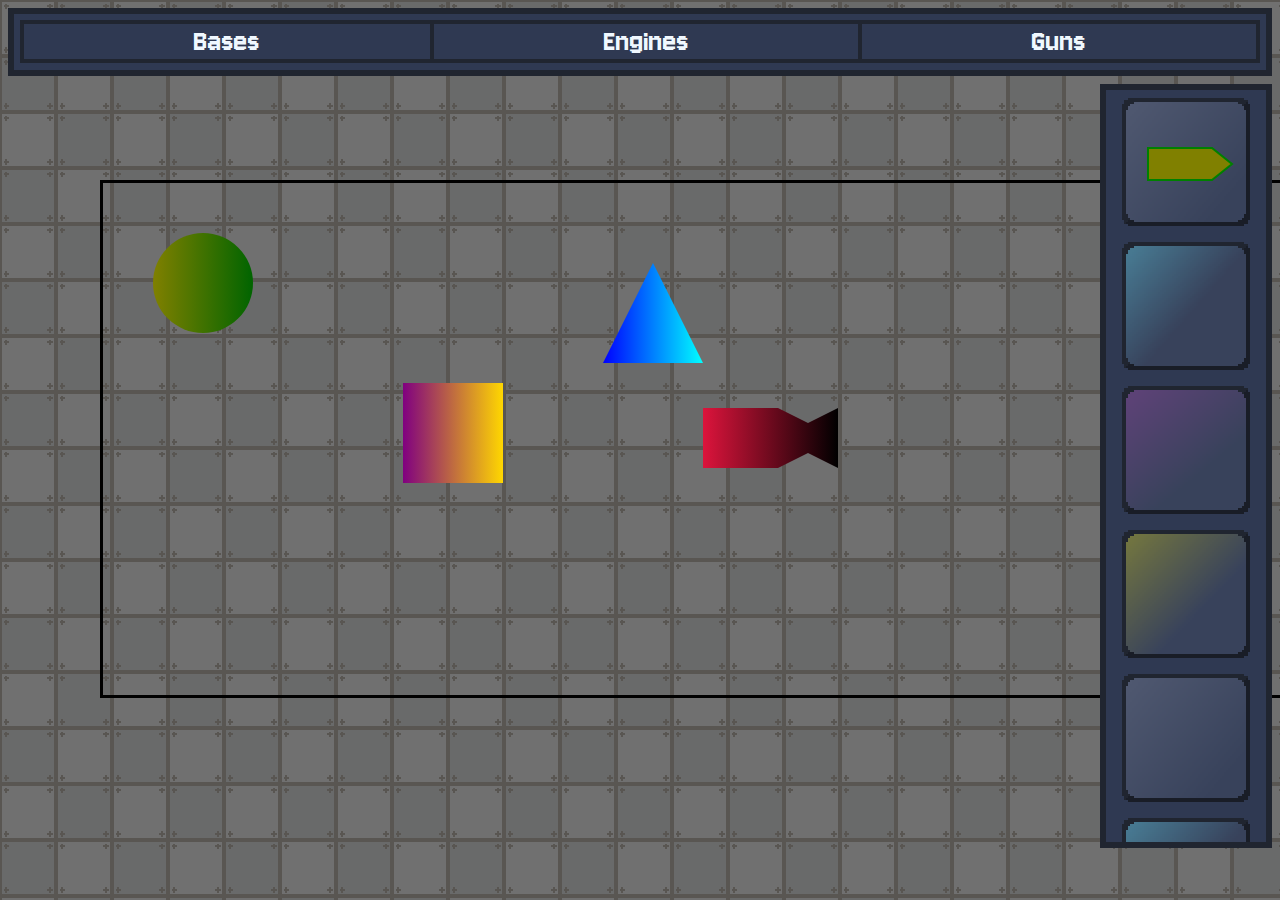
==== index.html @ 51c2b45f "new color" ====
<!DOCTYPE html>
<html lang="ru">
<head>
    <meta charset="UTF-8">
    <meta name="viewport" content="width=device-width, initial-scale=1.0">
    <link rel="stylesheet" href="style.css">
    <link rel="preconnect" href="https://fonts.googleapis.com">
    <link rel="preconnect" href="https://fonts.gstatic.com" crossorigin>
    <link href="https://fonts.googleapis.com/css2?family=Great+Vibes&family=Jersey+10&family=Kanit:ital,wght@0,100;0,200;0,300;0,400;0,500;0,600;0,700;0,800;0,900;1,100;1,200;1,300;1,400;1,500;1,600;1,700;1,800;1,900&family=Pixelify+Sans&family=Roboto:ital,wght@0,100;0,300;0,400;0,500;0,700;0,900;1,100;1,300;1,400;1,500;1,700;1,900&family=Rubik+Vinyl&display=swap" rel="stylesheet">
    <title>Space ships</title>
</head>
<body>
    <div class="navigation-menu">
        <a href="" class="navi-button">Bases</a>     
        <a href="" class="navi-button">Engines</a>
        <a href="" class="navi-button">Guns</a>
    </div>

    <div class="main-area">
        <!-- <img src="assets/main_square.png" style="position: absolute;"> -->
            <svg id="zone" viewBox="0 0 1400 512" height="512" width="1400">
                <defs>
                    <linearGradient id="gradient1">
                        <stop offset="0%" stop-color="olive"></stop>
                        <stop offset="100%" stop-color="darkgreen"></stop>
                    </linearGradient>

                    <linearGradient id="gradient2">
                        <stop offset="0%" stop-color="blue"></stop>
                        <stop offset="100%" stop-color="aqua"></stop>
                    </linearGradient>

                    <linearGradient id="gradient3">
                        <stop offset="0%" stop-color="purple"></stop>
                        <stop offset="100%" stop-color="gold"></stop>
                    </linearGradient>

                    <linearGradient id="gradient4">
                        <stop offset="0%" stop-color="crimson"></stop>
                        <stop offset="100%" stop-color="black"></stop>
                    </linearGradient>
                  </defs>

                  <circle class="figure" cx="100" cy="100" r="50" fill="url(#gradient1)"></circle>
                  <rect class="figure" x="300" y="200" width="100" height="100" fill="url(#gradient3)"></rect>
                  <path class="figure" d="M 500 180 h 100 l -50 -100 z" fill="url(#gradient2)"></path>
                  <path class="figure" d="M 400 150 h 50 l 20 10 l 20 -10 v 40 l -20 -10 l -20 10 h -50 z" fill="url(#gradient4)" style="scale: 1.5"></path>

            </svg>
    </div>

    <scroll-container class="right-menu">
        <scroll-page id="a1">
            <img class="slot" src="assets/slot_common.png" alt="">
            <svg id="part" width=64 height=64>
                <path 
                d="M 13 24
                h32
                l 10 8
                l -10 8
                h-32
                z"
                stroke-width="1" stroke="green" fill="olive"></path>
            </svg>
        </scroll-page>
        <scroll-page id="a2">
            <img class="slot" src="assets/slot_rare.png" alt="">
        </scroll-page>
        <scroll-page id="a2">
            <img class="slot" src="assets/slot_epic.png" alt="">
        </scroll-page>
        <scroll-page id="a2">
            <img class="slot" src="assets/slot_legendary.png" alt="">
        </scroll-page>
        <scroll-page id="a1">
            <img class="slot" src="assets/slot_common.png" alt="">
        </scroll-page>
        <scroll-page id="a2">
            <img class="slot" src="assets/slot_rare.png" alt="">
        </scroll-page>
        <scroll-page id="a2">
            <img class="slot" src="assets/slot_epic.png" alt="">
        </scroll-page>
        <scroll-page id="a2">
            <img class="slot" src="assets/slot_legendary.png" alt="">
        </scroll-page>
        <scroll-page id="a1">
            <img class="slot" src="assets/slot_common.png" alt="">
        </scroll-page>
        <scroll-page id="a2">
            <img class="slot" src="assets/slot_rare.png" alt="">
        </scroll-page>
        <scroll-page id="a2">
            <img class="slot" src="assets/slot_epic.png" alt="">
        </scroll-page>
        <scroll-page id="a2">
            <img class="slot" src="assets/slot_legendary.png" alt="">
        </scroll-page>
    </scroll-container>
    <script src="script.js"></script>
</body>
</html>
---- style.css ----
:root {
    --menu-border: 4px;
}

body {
    background-image: url("assets/plate_back.png");
    background-size: 7em;
    image-rendering: pixelated;


    font-family: "Jersey 10", serif;
    font-weight: 400;
    font-style: normal;
    overflow-x: hidden;
}

.navigation-menu {
    display: flex;
    font-size: 2em;
    background-color: #2f3952;
    padding: 0.2em;
    border: #202530 solid 6px;
}

.navi-button {
    flex: auto;
    text-align: center;
    border-bottom: #202530 solid var(--menu-border);
    border-top: #202530 solid var(--menu-border);
    border-left: #202530 solid calc(var(--menu-border)/2);
    border-right: #202530 solid calc(var(--menu-border)/2);

}

.navi-button:first-child{
    border-left: #202530 solid var(--menu-border);
}
.navi-button:last-child{
    border-right: #202530 solid var(--menu-border);
}

a.navi-button:hover {
    background-color: #343f59;
}

a.navi-button:hover,
a.navi-button:active,
a.navi-button {
    text-decoration: none;
    color: aliceblue;
}

.right-menu {
    position: absolute;
    right: 8px;
    display: block;
    background-color: #2f3952;
    border: #202530 solid 6px;
    width: 10em;
    height: 47em;
    overflow-x: hidden;
    overflow-y: scroll;
    margin-left: auto;
    margin-top: 0.5em;

}

scroll-page {
    transition: 0.5s;
    justify-content: center;
    display: flex;
    
}

.slot {
    scale: 2;
    margin: 2.5em;
}
scroll-page:hover {
    transition: 0.5s;
    scale: 1.1;
}

.main-area {
    position: absolute;
    top: 180px;
    left: 100px;
}

#zone {
    border: black solid 3px;
}

#part {
    position: absolute;
    scale: 2;
    translate: 0px 42px;
}

.figure:hover {
    stroke:aquamarine;
    stroke-width: 2;
}

/* .pixelify-sans-def {
    font-family: "Pixelify Sans", serif;
    font-optical-sizing: auto;
    font-weight: 400;
    font-style: normal;
  } */
  
/* border-bottom-left-radius: 32px;
  border-bottom-right-radius: 32px; */
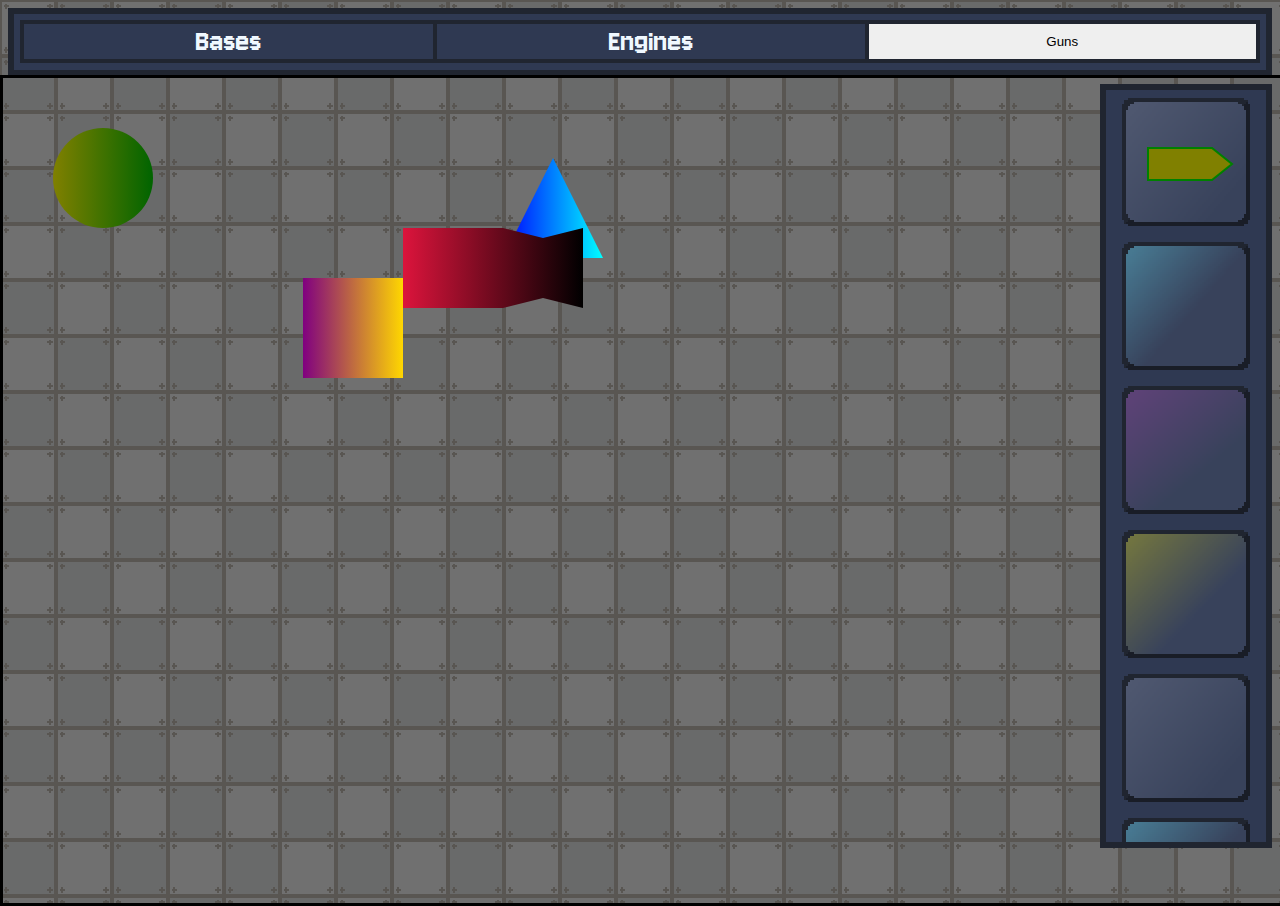
==== commit 7a1cab97: "возможность добавлять фигуру" ====
--- a/index.html
+++ b/index.html
@@ -13,12 +13,12 @@
     <div class="navigation-menu">
         <a href="" class="navi-button">Bases</a>     
         <a href="" class="navi-button">Engines</a>
-        <a href="" class="navi-button">Guns</a>
+        <button href="" class="navi-button" id="b1">Guns</button>
     </div>
 
     <div class="main-area">
-        <!-- <img src="assets/main_square.png" style="position: absolute;"> -->
-            <svg id="zone" viewBox="0 0 1400 512" height="512" width="1400">
+        <!-- <svg id="zone" viewBox="0 0 1400 512" height="512" width="1400"> -->
+            <svg id="zone">
                 <defs>
                     <linearGradient id="gradient1">
                         <stop offset="0%" stop-color="olive"></stop>
@@ -44,8 +44,7 @@
                   <circle class="figure" cx="100" cy="100" r="50" fill="url(#gradient1)"></circle>
                   <rect class="figure" x="300" y="200" width="100" height="100" fill="url(#gradient3)"></rect>
                   <path class="figure" d="M 500 180 h 100 l -50 -100 z" fill="url(#gradient2)"></path>
-                  <path class="figure" d="M 400 150 h 50 l 20 10 l 20 -10 v 40 l -20 -10 l -20 10 h -50 z" fill="url(#gradient4)" style="scale: 1.5"></path>
-
+                  <path class="figure" d="M 400 150 h 100 l 40 10 l 40 -10 v 80 l -40 -10 l -40 10 h -100 z" fill="url(#gradient4)"></path>
             </svg>
     </div>
 
--- a/style.css
+++ b/style.css
@@ -12,6 +12,8 @@
     font-weight: 400;
     font-style: normal;
     overflow-x: hidden;
+
+    overflow: hidden;
 }
 
 .navigation-menu {
@@ -83,12 +85,17 @@
 
 .main-area {
     position: absolute;
-    top: 180px;
-    left: 100px;
+    left: 0px;
+    bottom: 0px;
+    right: 0px;
+    top: 75px;
 }
 
 #zone {
     border: black solid 3px;
+    width: 100%;
+    height: 100%;
+    position: absolute;
 }
 
 #part {
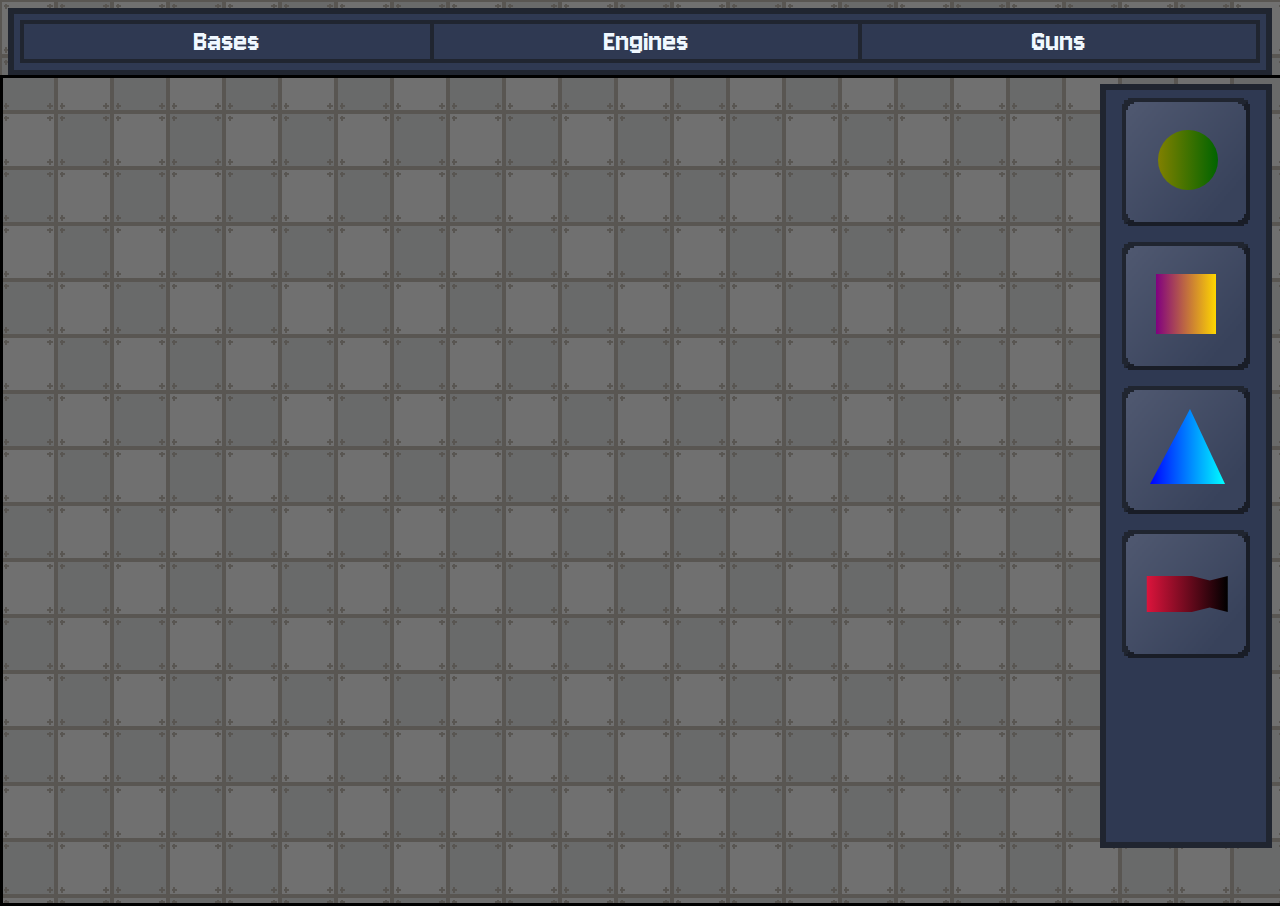
==== commit d5b9b0ab: "можно добавлять фигуры из панели справа" ====
--- a/index.html
+++ b/index.html
@@ -13,11 +13,10 @@
     <div class="navigation-menu">
         <a href="" class="navi-button">Bases</a>     
         <a href="" class="navi-button">Engines</a>
-        <button href="" class="navi-button" id="b1">Guns</button>
+        <a href="" class="navi-button" id="b1">Guns</a>
     </div>
 
     <div class="main-area">
-        <!-- <svg id="zone" viewBox="0 0 1400 512" height="512" width="1400"> -->
             <svg id="zone">
                 <defs>
                     <linearGradient id="gradient1">
@@ -41,60 +40,38 @@
                     </linearGradient>
                   </defs>
 
-                  <circle class="figure" cx="100" cy="100" r="50" fill="url(#gradient1)"></circle>
-                  <rect class="figure" x="300" y="200" width="100" height="100" fill="url(#gradient3)"></rect>
+                  <!-- <circle class="figure" cx="100" cy="100" r="50" fill="url(#gradient1)"></circle>
+                  <rect class="figure" x="200" y="230" width="100" height="100" fill="url(#gradient3)"></rect>
                   <path class="figure" d="M 500 180 h 100 l -50 -100 z" fill="url(#gradient2)"></path>
-                  <path class="figure" d="M 400 150 h 100 l 40 10 l 40 -10 v 80 l -40 -10 l -40 10 h -100 z" fill="url(#gradient4)"></path>
+                  <path class="figure" d="M 720 350 h 100 l 40 10 l 40 -10 v 80 l -40 -10 l -40 10 h -100 z" fill="url(#gradient4)"></path> -->
             </svg>
     </div>
 
-    <scroll-container class="right-menu">
-        <scroll-page id="a1">
-            <img class="slot" src="assets/slot_common.png" alt="">
-            <svg id="part" width=64 height=64>
-                <path 
-                d="M 13 24
-                h32
-                l 10 8
-                l -10 8
-                h-32
-                z"
-                stroke-width="1" stroke="green" fill="olive"></path>
+    <scroll-container class="right-menu" draggable="false">
+        <scroll-page class="slot" id="slot-1">
+            <svg class="part-icon" width="128px" height="128px">
+                <circle cx="66" cy="70" r="30" fill="url(#gradient1)"></circle>
             </svg>
+            <img class="part-slot" src="assets/slot_common.png" alt="" draggable="false">
         </scroll-page>
-        <scroll-page id="a2">
-            <img class="slot" src="assets/slot_rare.png" alt="">
+        <scroll-page class="slot" id="slot-2">
+            <svg class="part-icon" width="128px" height="128px">
+                <rect x="34" y="40" width="60" height="60" fill="url(#gradient3)"></rect>
+            </svg>
+            <img class="part-slot" src="assets/slot_common.png" alt="" draggable="false">
         </scroll-page>
-        <scroll-page id="a2">
-            <img class="slot" src="assets/slot_epic.png" alt="">
+        <scroll-page class="slot" id="slot-3">
+            <svg class="part-icon" width="128px" height="128px">
+                <path d="M 28 106 h 75 l -35 -75 z" fill="url(#gradient2)"></path>
+            </svg>
+            <img class="part-slot" src="assets/slot_common.png" alt="" draggable="false">
         </scroll-page>
-        <scroll-page id="a2">
-            <img class="slot" src="assets/slot_legendary.png" alt="">
-        </scroll-page>
-        <scroll-page id="a1">
-            <img class="slot" src="assets/slot_common.png" alt="">
-        </scroll-page>
-        <scroll-page id="a2">
-            <img class="slot" src="assets/slot_rare.png" alt="">
-        </scroll-page>
-        <scroll-page id="a2">
-            <img class="slot" src="assets/slot_epic.png" alt="">
-        </scroll-page>
-        <scroll-page id="a2">
-            <img class="slot" src="assets/slot_legendary.png" alt="">
-        </scroll-page>
-        <scroll-page id="a1">
-            <img class="slot" src="assets/slot_common.png" alt="">
-        </scroll-page>
-        <scroll-page id="a2">
-            <img class="slot" src="assets/slot_rare.png" alt="">
-        </scroll-page>
-        <scroll-page id="a2">
-            <img class="slot" src="assets/slot_epic.png" alt="">
-        </scroll-page>
-        <scroll-page id="a2">
-            <img class="slot" src="assets/slot_legendary.png" alt="">
-        </scroll-page>
+        <scroll-page class="slot" id="slot-4">
+            <svg class="part-icon" width="128px" height="128px">
+                <path d="M 55 120 h 100 l 40 10 l 40 -10 v 80 l -40 -10 l -40 10 h -100 z" fill="url(#gradient4)" style="scale: 0.45;"></path>
+            </svg>
+            <img class="part-slot" src="assets/slot_common.png" alt="" draggable="false">
+        </scroll-page>  
     </scroll-container>
     <script src="script.js"></script>
 </body>
--- a/style.css
+++ b/style.css
@@ -74,10 +74,13 @@
     
 }
 
-.slot {
+.part-slot {
     scale: 2;
     margin: 2.5em;
+    user-select: none;
 }
+
+
 scroll-page:hover {
     transition: 0.5s;
     scale: 1.1;
@@ -98,10 +101,11 @@
     position: absolute;
 }
 
-#part {
+.part-icon {
     position: absolute;
-    scale: 2;
-    translate: 0px 42px;
+    /* scale: 2; */
+    /* translate: 0px 42px; */
+    z-index: 1;
 }
 
 .figure:hover {
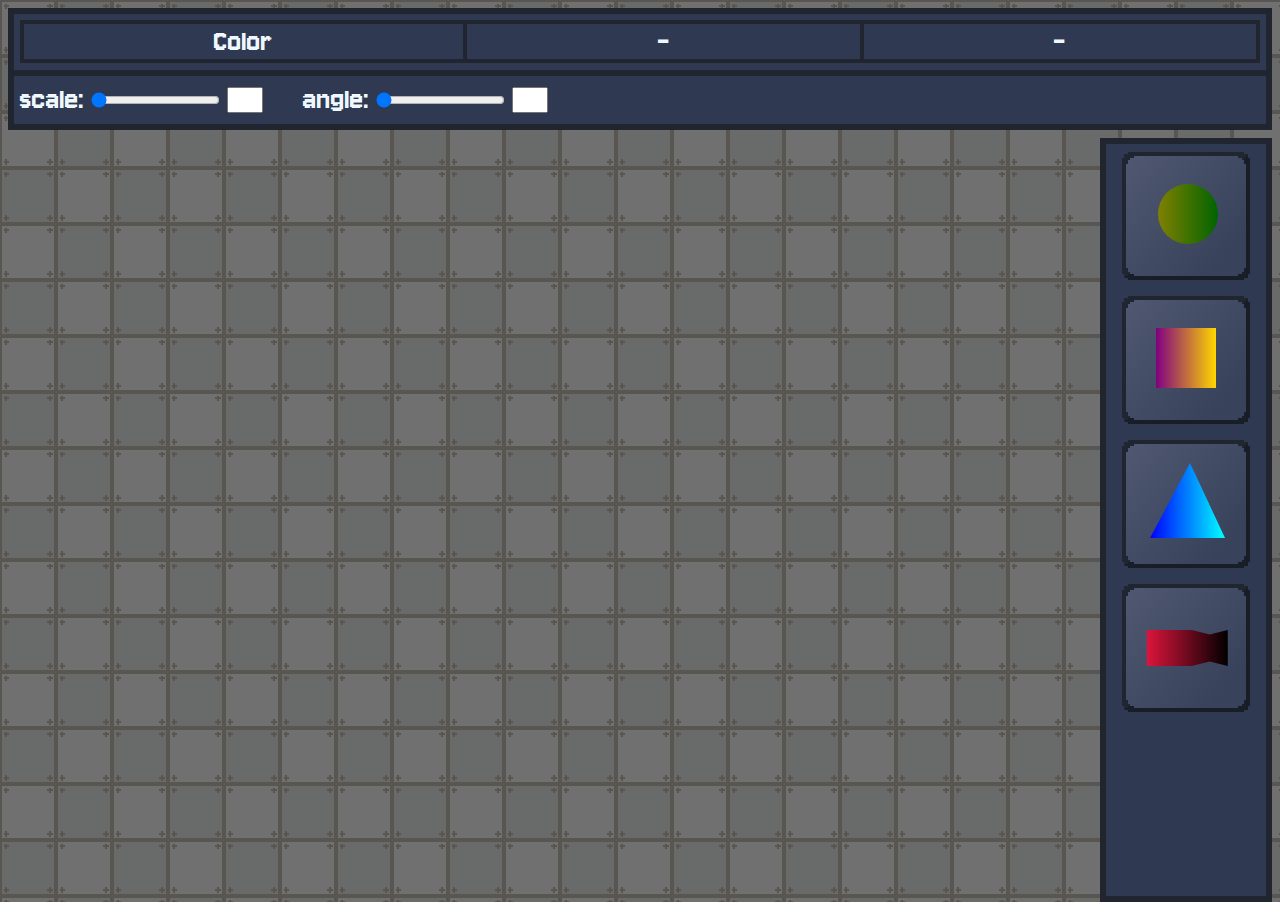
==== commit cb8f20d5: "изменение угла наклона, скейлинга и цвета фигур" ====
--- a/index.html
+++ b/index.html
@@ -11,9 +11,21 @@
 </head>
 <body>
     <div class="navigation-menu">
-        <a href="" class="navi-button">Bases</a>     
-        <a href="" class="navi-button">Engines</a>
-        <a href="" class="navi-button" id="b1">Guns</a>
+        <div id="color-b" class="navi-button">Color</div>     
+        <div class="navi-button">-</div>
+        <div class="navi-button">-</div>
+    </div>
+    <div class="config-menu">
+        <div class="config-elem">
+            scale:
+            <input type="range" id="scale-bar" min="0.01" max="3" value="0" step="0.01">
+            <input type="text" id="scale-progress" class="progress-text"></input>
+        </div>
+        <div class="config-elem">
+            angle:
+            <input type="range" id="angle-bar" min="0" max="360" value="0" step="1">
+            <input type="text" id="angle-progress" class="progress-text"></input>
+        </div>
     </div>
 
     <div class="main-area">
--- a/style.css
+++ b/style.css
@@ -24,6 +24,31 @@
     border: #202530 solid 6px;
 }
 
+.config-menu {
+    display: flex;
+    font-size: 2em;
+    background-color: #2f3952;
+    padding: 0.2em;
+    border-bottom: #202530 solid 6px;
+    border-right: #202530 solid 6px;
+    border-left: #202530 solid 6px;
+    color: aliceblue;
+    grid-gap: 40px;
+}
+
+.config-elem {
+    display: flex;
+    grid-gap: 5px;
+    color: aliceblue;
+    align-items: center;
+}
+
+.progress-text {
+    width: 28px;
+    height: 20px;
+    text-align: center;
+}
+
 .navi-button {
     flex: auto;
     text-align: center;
@@ -31,7 +56,7 @@
     border-top: #202530 solid var(--menu-border);
     border-left: #202530 solid calc(var(--menu-border)/2);
     border-right: #202530 solid calc(var(--menu-border)/2);
-
+    color: aliceblue;
 }
 
 .navi-button:first-child{
@@ -41,16 +66,10 @@
     border-right: #202530 solid var(--menu-border);
 }
 
-a.navi-button:hover {
+.navi-button:hover {
     background-color: #343f59;
 }
 
-a.navi-button:hover,
-a.navi-button:active,
-a.navi-button {
-    text-decoration: none;
-    color: aliceblue;
-}
 
 .right-menu {
     position: absolute;
@@ -91,11 +110,11 @@
     left: 0px;
     bottom: 0px;
     right: 0px;
-    top: 75px;
+    top: 120px;
 }
 
 #zone {
-    border: black solid 3px;
+    /* border: black solid 3px; */
     width: 100%;
     height: 100%;
     position: absolute;
@@ -108,10 +127,10 @@
     z-index: 1;
 }
 
-.figure:hover {
+/* .figure:hover {
     stroke:aquamarine;
     stroke-width: 2;
-}
+} */
 
 /* .pixelify-sans-def {
     font-family: "Pixelify Sans", serif;
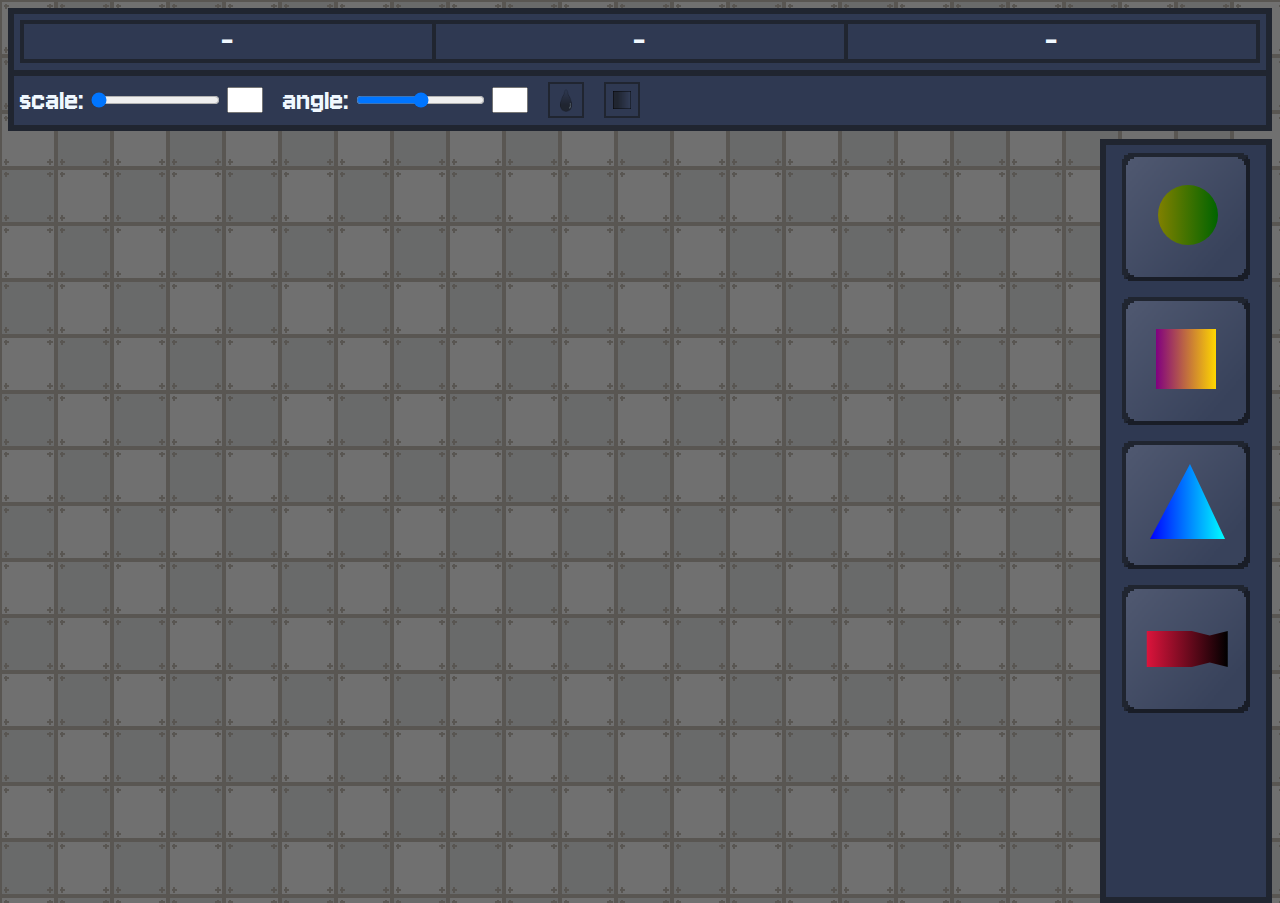
==== commit f6e4bc58: "добавление градиентов" ====
--- a/index.html
+++ b/index.html
@@ -11,26 +11,34 @@
 </head>
 <body>
     <div class="navigation-menu">
-        <div id="color-b" class="navi-button">Color</div>     
+        <div class="navi-button">-</div>     
         <div class="navi-button">-</div>
         <div class="navi-button">-</div>
     </div>
     <div class="config-menu">
         <div class="config-elem">
             scale:
-            <input type="range" id="scale-bar" min="0.01" max="3" value="0" step="0.01">
+            <input type="range" id="scale-bar" min="0.2" max="1.5" value="0" step="0.01">
             <input type="text" id="scale-progress" class="progress-text"></input>
         </div>
         <div class="config-elem">
             angle:
-            <input type="range" id="angle-bar" min="0" max="360" value="0" step="1">
+            <input type="range" id="angle-bar" min="-360" max="360" value="0" step="1">
             <input type="text" id="angle-progress" class="progress-text"></input>
+        </div>
+
+        <div class="config-elem config-icon" id="color-b">
+            <img id="color-wheel-icon" src="assets/change-color-icon4.png" alt="" draggable="false">
+        </div>
+
+        <div class="config-elem config-icon" id="gradient-b">
+            <img id="gradient-icon" src="assets/gradient-icon3.png" alt="" draggable="false">
         </div>
     </div>
 
     <div class="main-area">
             <svg id="zone">
-                <defs>
+                <defs id="gradients">
                     <linearGradient id="gradient1">
                         <stop offset="0%" stop-color="olive"></stop>
                         <stop offset="100%" stop-color="darkgreen"></stop>
@@ -52,10 +60,6 @@
                     </linearGradient>
                   </defs>
 
-                  <!-- <circle class="figure" cx="100" cy="100" r="50" fill="url(#gradient1)"></circle>
-                  <rect class="figure" x="200" y="230" width="100" height="100" fill="url(#gradient3)"></rect>
-                  <path class="figure" d="M 500 180 h 100 l -50 -100 z" fill="url(#gradient2)"></path>
-                  <path class="figure" d="M 720 350 h 100 l 40 10 l 40 -10 v 80 l -40 -10 l -40 10 h -100 z" fill="url(#gradient4)"></path> -->
             </svg>
     </div>
 
--- a/style.css
+++ b/style.css
@@ -5,7 +5,6 @@
 body {
     background-image: url("assets/plate_back.png");
     background-size: 7em;
-    image-rendering: pixelated;
 
 
     font-family: "Jersey 10", serif;
@@ -14,6 +13,8 @@
     overflow-x: hidden;
 
     overflow: hidden;
+
+    image-rendering: pixelated;
 }
 
 .navigation-menu {
@@ -33,7 +34,7 @@
     border-right: #202530 solid 6px;
     border-left: #202530 solid 6px;
     color: aliceblue;
-    grid-gap: 40px;
+    grid-gap: 20px;
 }
 
 .config-elem {
@@ -122,22 +123,31 @@
 
 .part-icon {
     position: absolute;
-    /* scale: 2; */
-    /* translate: 0px 42px; */
     z-index: 1;
 }
 
-/* .figure:hover {
-    stroke:aquamarine;
-    stroke-width: 2;
-} */
+.config-icon {
+    image-rendering: auto;
+    border: #202530 solid 2px;
+    width: 32px;
+    height: 32px;
+    justify-content: center;
+}
 
-/* .pixelify-sans-def {
-    font-family: "Pixelify Sans", serif;
-    font-optical-sizing: auto;
-    font-weight: 400;
-    font-style: normal;
-  } */
-  
-/* border-bottom-left-radius: 32px;
-  border-bottom-right-radius: 32px; */+.config-icon:hover {
+    background-color: #343f59;
+}
+
+#color-wheel-icon {
+    width: 24px;
+    height: 24px;
+}
+
+#gradient-icon {
+    width: 24px;
+    height: 24px;
+}
+
+
+
+
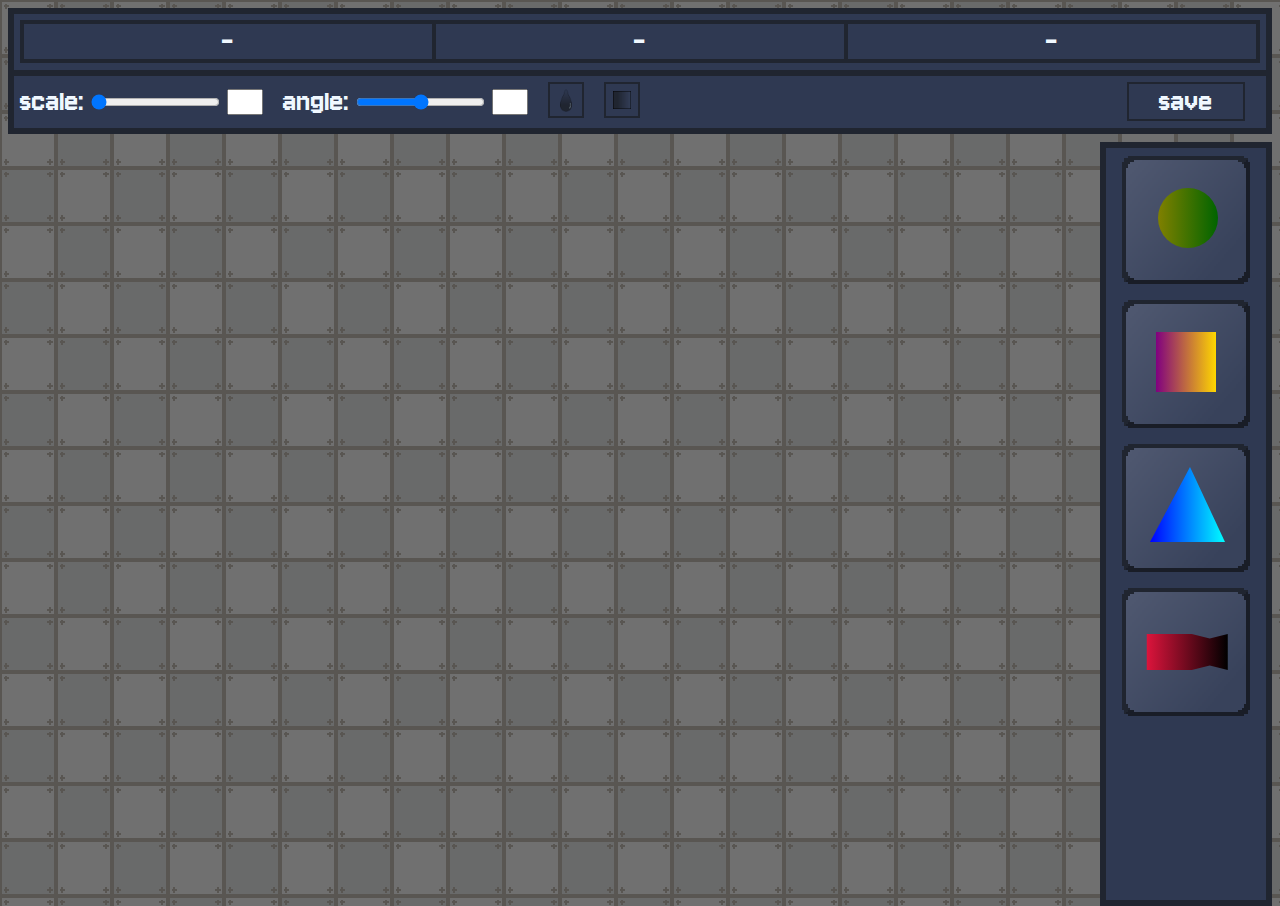
==== commit 9614181f: "save menu" ====
--- a/index.html
+++ b/index.html
@@ -10,12 +10,49 @@
     <title>Space ships</title>
 </head>
 <body>
-    <div class="navigation-menu">
+    <div id="navigation-menu">
         <div class="navi-button">-</div>     
         <div class="navi-button">-</div>
         <div class="navi-button">-</div>
     </div>
-    <div class="config-menu">
+
+    <div id="save-menu">
+          <div>Ship registration</div>
+          <form method="POST">
+              <label>
+                <div>Ship name:</div>
+                <input class="save-style"
+                  type="text"
+                  name="name"
+                  id="name"
+                  required
+                >
+              </label>
+            
+              <label>
+                <div>Type:</div>
+                <select name="type" class="save-style" required>
+                  <option value="battle" selected>battle</option>
+                  <option value="cargo">cargo</option>
+                  <option value="passenger">passenger</option>
+                  <option value="other">other</option>
+                </select>
+              </label>
+          
+            
+              <label>
+                <div>Description:</div>
+                <input class="save-style"
+                  type="text"
+                  name="description"
+                  id="description">
+              </label>
+            
+              <button type="submit" class="save-style">Send</button>
+            </form>
+    </div>
+
+    <div id="config-menu">
         <div class="config-elem">
             scale:
             <input type="range" id="scale-bar" min="0.2" max="1.5" value="0" step="0.01">
@@ -28,15 +65,19 @@
         </div>
 
         <div class="config-elem config-icon" id="color-b">
-            <img id="color-wheel-icon" src="assets/change-color-icon4.png" alt="" draggable="false">
+            <img class="icon128" src="assets/change-color-icon4.png" alt="" draggable="false">
         </div>
 
         <div class="config-elem config-icon" id="gradient-b">
-            <img id="gradient-icon" src="assets/gradient-icon3.png" alt="" draggable="false">
+            <img class="icon128" src="assets/gradient-icon3.png" alt="" draggable="false">
+        </div>
+
+        <div id="save-b">
+            save
         </div>
     </div>
 
-    <div class="main-area">
+    <div id="main-area">
             <svg id="zone">
                 <defs id="gradients">
                     <linearGradient id="gradient1">
@@ -63,7 +104,7 @@
             </svg>
     </div>
 
-    <scroll-container class="right-menu" draggable="false">
+    <scroll-container id="right-menu" draggable="false">
         <scroll-page class="slot" id="slot-1">
             <svg class="part-icon" width="128px" height="128px">
                 <circle cx="66" cy="70" r="30" fill="url(#gradient1)"></circle>
--- a/style.css
+++ b/style.css
@@ -17,7 +17,7 @@
     image-rendering: pixelated;
 }
 
-.navigation-menu {
+#navigation-menu {
     display: flex;
     font-size: 2em;
     background-color: #2f3952;
@@ -25,7 +25,27 @@
     border: #202530 solid 6px;
 }
 
-.config-menu {
+#save-menu {
+    display: none;
+    height: 0px;
+    background-color: #171717;
+    border-right: #202530 solid 100px;
+    border-left: #202530 solid 100px;
+    padding: 0.2em;
+
+    color: #63d700;
+    font-size: 50px;
+
+}
+
+.save-style {
+    background-color: #252e1d;
+    border: none;
+    color: #63d700;
+    
+}
+
+#config-menu {
     display: flex;
     font-size: 2em;
     background-color: #2f3952;
@@ -37,12 +57,6 @@
     grid-gap: 20px;
 }
 
-.config-elem {
-    display: flex;
-    grid-gap: 5px;
-    color: aliceblue;
-    align-items: center;
-}
 
 .progress-text {
     width: 28px;
@@ -72,7 +86,7 @@
 }
 
 
-.right-menu {
+#right-menu {
     position: absolute;
     right: 8px;
     display: block;
@@ -106,7 +120,7 @@
     scale: 1.1;
 }
 
-.main-area {
+#main-area {
     position: absolute;
     left: 0px;
     bottom: 0px;
@@ -126,6 +140,14 @@
     z-index: 1;
 }
 
+.config-elem {
+    display: flex;
+    grid-gap: 5px;
+    color: aliceblue;
+    align-items: center;
+    user-select: none;
+}
+
 .config-icon {
     image-rendering: auto;
     border: #202530 solid 2px;
@@ -138,16 +160,25 @@
     background-color: #343f59;
 }
 
-#color-wheel-icon {
+
+.icon128 {
     width: 24px;
     height: 24px;
 }
 
-#gradient-icon {
-    width: 24px;
-    height: 24px;
+#save-b {
+    margin-left: auto;
+    margin-right: 15px;
+    border: #202530 solid 2px;
+    user-select: none;
+    padding-left: 30px;
+    padding-right: 30px;
+
+}
+
+#save-b:hover {
+    background-color: #343f59;
 }
 
 
 
-
